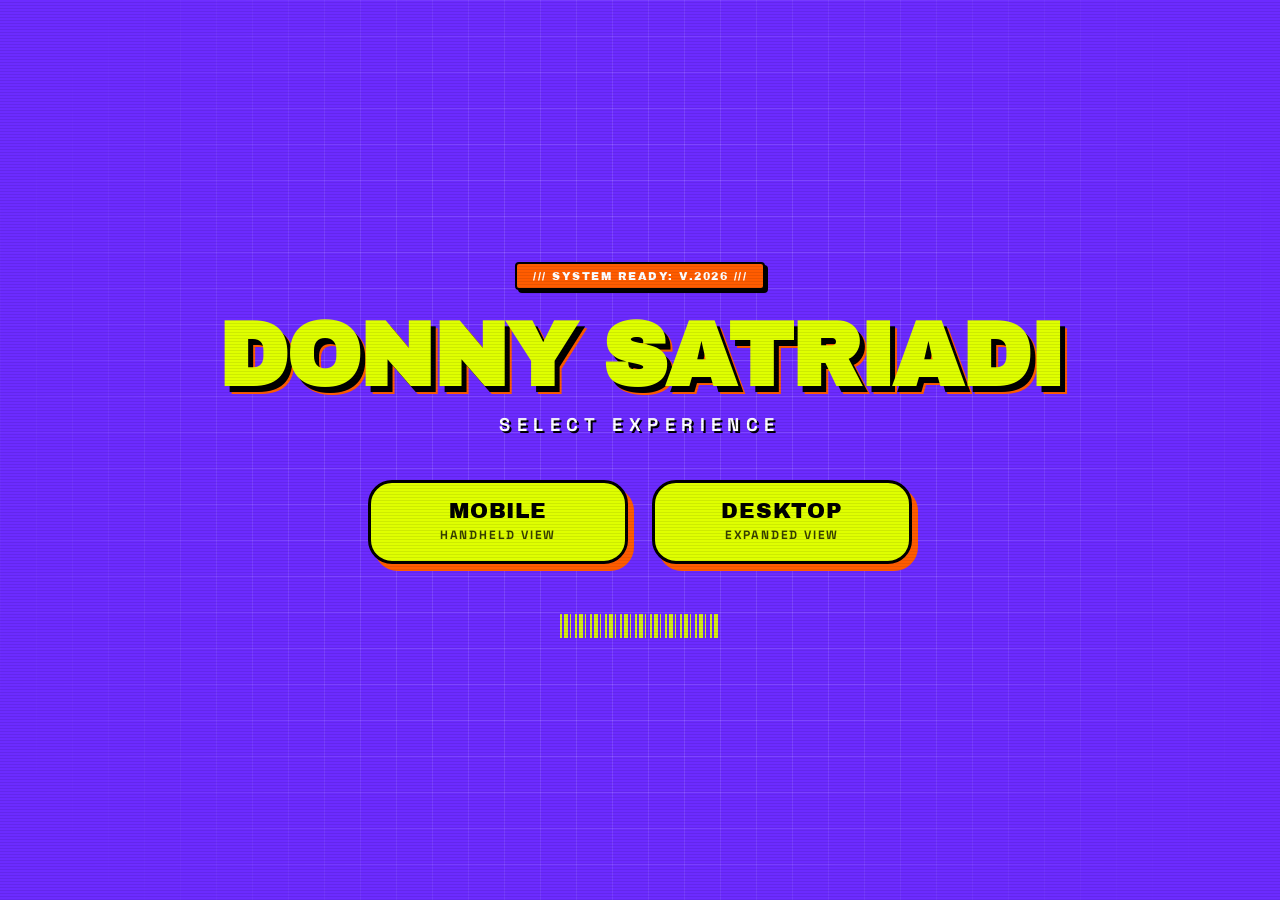
==== index.html @ 2ff31459 "Update index.html" ====
<!DOCTYPE html>
<html lang="id">
<head>
  <meta charset="UTF-8">
  <meta name="viewport" content="width=device-width, initial-scale=1.0">

  <title>Donny Satriadi — Graphic Designer & Creative Portfolio</title>

  <meta name="description" content="Creative portfolio of Donny Satriadi, a graphic designer and visual creative specializing in graphic design, photography, video editing, and visual content.">

  <meta name="author" content="Donny Satriadi">

  <meta name="robots" content="index, follow">

  <link rel="canonical" href="https://donnyvisual.my.id/">

  <link rel="stylesheet" href="style.css">
</head>
<body>
    <div class="loader-screen" id="landingLoader">
        <div class="loader-container">
            <p class="loader-title">LOADING SYSTEM...</p>
            <div class="loader-bar-wrapper">
                <div class="loader-bar-fill"></div>
            </div>
        </div>
    </div>

    <div class="bg-grid-pattern" aria-hidden="true"></div>
    <section class="landing-section">
        <div class="crt-overlay" aria-hidden="true"></div>

        <div class="landing-container">
            <div class="system-tag">/// SYSTEM READY: V.2026 ///</div>
            <h1 class="landing-title">DONNY SATRIADI</h1>
            <p class="landing-subtitle">SELECT EXPERIENCE</p>
            
            <div class="experience-buttons">
                <a href="mobile.html" class="btn btn-mobile">
                    <span>MOBILE</span>
                    <small>HANDHELD VIEW</small>
                </a>
                <a href="pc.html" class="btn btn-desktop">
                    <span>DESKTOP</span>
                    <small>EXPANDED VIEW</small>
                </a>
            </div>

            <div class="retro-barcode" aria-hidden="true"></div>
        </div>
    </section>

    <script src="style.js"></script>
</body>
</html>
---- style.css ----
@import url('https://fonts.googleapis.com/css2?family=Archivo+Black&family=Space+Grotesk:wght@500;700&display=swap');

*,
*::before,
*::after {
    margin: 0;
    padding: 0;
    box-sizing: border-box;
    -webkit-tap-highlight-color: transparent;
}

body {
    width: 100vw;
    min-height: 100vh;
    background-color: #6C2BFF;
    font-family: 'Space Grotesk', sans-serif;
    color: #FFFFFF;
    overflow-x: hidden;
    position: relative;
    display: flex;
    justify-content: center;
    align-items: center;
}

.bg-grid-pattern {
    position: fixed;
    top: 0;
    left: 0;
    width: 100vw;
    height: 100vh;
    z-index: 0;
    pointer-events: none;
    background-size: 36px 36px;
    background-image: 
        linear-gradient(to right, rgba(255, 255, 255, 0.12) 1px, transparent 1px),
        linear-gradient(to bottom, rgba(255, 255, 255, 0.12) 1px, transparent 1px);
    -webkit-mask-image: radial-gradient(circle at center, black 40%, transparent 90%);
    mask-image: radial-gradient(circle at center, black 40%, transparent 90%);
}

.crt-overlay {
    position: fixed;
    top: 0;
    left: 0;
    width: 100%;
    height: 100%;
    background: repeating-linear-gradient(
        0deg,
        rgba(0, 0, 0, 0.08) 0px,
        rgba(0, 0, 0, 0.08) 1px,
        transparent 1px,
        transparent 3px
    );
    pointer-events: none;
    z-index: 1;
}

.loader-screen {
    position: fixed;
    inset: 0;
    width: 100vw;
    height: 100vh;
    background-color: #6C2BFF;
    display: flex;
    justify-content: center;
    align-items: center;
    z-index: 99999;
    animation: autoHideLoader 0.4s ease 0.5s forwards;
}

.loader-container {
    display: flex;
    flex-direction: column;
    align-items: center;
    text-align: center;
}

.loader-title {
    font-family: 'Archivo Black', sans-serif;
    font-size: 22px;
    color: #DFFF00;
    margin-bottom: 16px;
    letter-spacing: 2px;
    text-shadow: 3px 3px 0 #111111;
}

.loader-bar-wrapper {
    width: 220px;
    height: 16px;
    border: 3px solid #111111;
    background: #FFE88C;
    box-shadow: 4px 4px 0 #FF5C00;
    border-radius: 50px;
    overflow: hidden;
    padding: 2px;
}

.loader-bar-fill {
    width: 100%;
    height: 100%;
    background: #6C2BFF;
    border-radius: 50px;
    transform-origin: left;
    animation: loadPulse 0.6s ease-in-out infinite alternate;
}

@keyframes loadPulse {
    0% { transform: scaleX(0.15); }
    100% { transform: scaleX(1); }
}

@keyframes autoHideLoader {
    0% {
        opacity: 1;
        visibility: visible;
        pointer-events: all;
    }
    100% {
        opacity: 0;
        visibility: hidden;
        pointer-events: none;
    }
}

.landing-section {
    width: 100%;
    min-height: 100vh;
    display: flex;
    justify-content: center;
    align-items: center;
    text-align: center;
    padding: 32px 20px;
    position: relative;
    z-index: 2;
}

.landing-container {
    display: flex;
    flex-direction: column;
    align-items: center;
    justify-content: center;
    max-width: 900px;
    width: 100%;
}

.system-tag {
    background-color: #FF5C00;
    color: #FFFFFF;
    font-family: 'Archivo Black', sans-serif;
    font-size: 11px;
    letter-spacing: 1.5px;
    padding: 6px 16px;
    border: 2px solid #000000;
    box-shadow: 3px 3px 0 #000000;
    border-radius: 4px;
    margin-bottom: 24px;
}

.landing-title {
    font-family: 'Archivo Black', sans-serif;
    color: #DFFF00;
    text-transform: uppercase;
    font-size: clamp(2.4rem, 7vw, 5.8rem);
    line-height: 0.95;
    letter-spacing: -0.02em;
    text-shadow: 5px 6px 0px #000000, 7px 8px 0px #FF5C00;
    margin-bottom: 14px;
}

.landing-subtitle {
    font-family: 'Space Grotesk', sans-serif;
    color: #FFFFFF;
    font-size: clamp(0.9rem, 1.8vw, 1.15rem);
    font-weight: 700;
    text-transform: uppercase;
    letter-spacing: 0.35em;
    margin-bottom: 44px;
    text-shadow: 2px 2px 0px #000000;
}

.experience-buttons {
    display: flex;
    flex-direction: row;
    justify-content: center;
    align-items: center;
    gap: 24px;
    margin-bottom: 40px;
    width: 100%;
}

.btn {
    display: flex;
    flex-direction: column;
    justify-content: center;
    align-items: center;
    width: 260px;
    height: 84px;
    border-radius: 24px;
    background-color: #DFFF00;
    color: #000000;
    border: 3px solid #000000;
    text-decoration: none;
    box-shadow: 6px 7px 0px #FF5C00;
    cursor: pointer;
    transition: transform 0.15s ease, box-shadow 0.15s ease;
    user-select: none;
}

.btn span {
    font-family: 'Archivo Black', sans-serif;
    font-size: 1.35rem;
    letter-spacing: 0.04em;
    line-height: 1;
    margin-bottom: 4px;
}

.btn small {
    font-family: 'Space Grotesk', sans-serif;
    font-size: 0.75rem;
    font-weight: 700;
    letter-spacing: 0.15em;
    opacity: 0.75;
}

.btn:hover {
    transform: translate(-2px, -3px);
    box-shadow: 8px 10px 0px #FF5C00;
}

.btn:active {
    transform: translate(3px, 4px);
    box-shadow: 2px 2px 0px #FF5C00;
}

.retro-barcode {
    display: block;
    width: 160px;
    height: 24px;
    margin: 10px auto 0;
    background: repeating-linear-gradient(
        90deg,
        #DFFF00 0px,
        #DFFF00 2px,
        transparent 2px,
        transparent 4px,
        #DFFF00 4px,
        #DFFF00 8px,
        transparent 8px,
        transparent 10px,
        #DFFF00 10px,
        #DFFF00 11px,
        transparent 11px,
        transparent 15px
    );
    opacity: 0.9;
}

@media (max-width: 640px) {
    .experience-buttons {
        flex-direction: column;
        gap: 16px;
    }

    .btn {
        width: 100%;
        max-width: 300px;
        height: 76px;
    }

    .btn span {
        font-size: 1.2rem;
    }

    .landing-subtitle {
        margin-bottom: 32px;
        letter-spacing: 0.25em;
    }
}
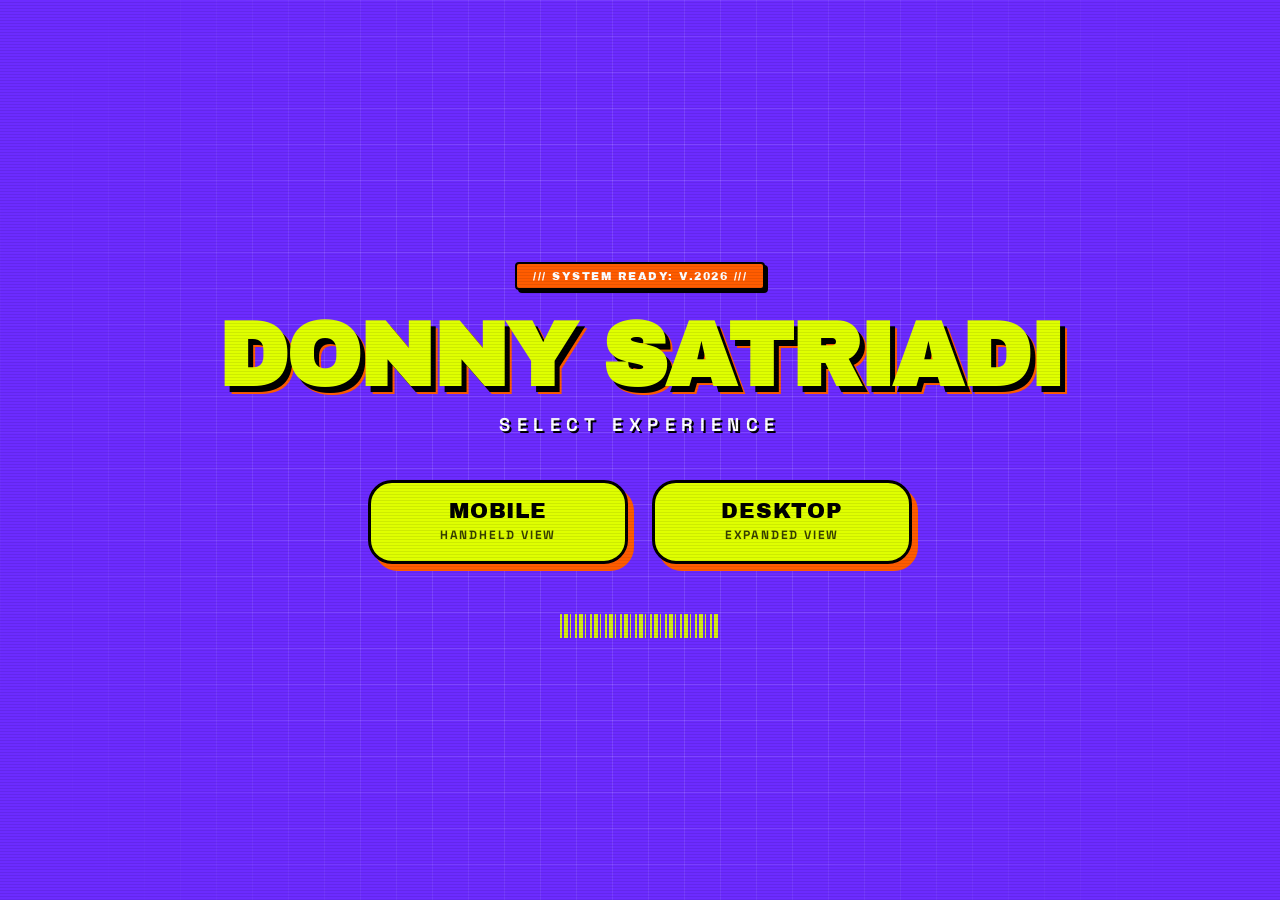
==== commit 9a0d8939: "Add files via upload" ====
--- a/index.html
+++ b/index.html
@@ -3,18 +3,23 @@
 <head>
   <meta charset="UTF-8">
   <meta name="viewport" content="width=device-width, initial-scale=1.0">
-
   <title>Donny Satriadi — Graphic Designer & Creative Portfolio</title>
-
   <meta name="description" content="Creative portfolio of Donny Satriadi, a graphic designer and visual creative specializing in graphic design, photography, video editing, and visual content.">
-
   <meta name="author" content="Donny Satriadi">
-
   <meta name="robots" content="index, follow">
-
   <link rel="canonical" href="https://donnyvisual.my.id/">
-
+  <link rel="icon" type="image/png" href="images/favicon.png">
+  <meta property="og:type" content="website">
+  <meta property="og:url" content="https://donnyvisual.my.id/">
+  <meta property="og:title" content="Donny Satriadi — Creative Portfolio">
+  <meta property="og:description" content="Graphic design, photography, video editing, and visual creative portfolio.">
+  <meta property="og:site_name" content="Donny Satriadi Portfolio">
+  <meta property="og:image" content="https://donnyvisual.my.id/images/og-image.png">
+  <meta name="twitter:card" content="summary">
+  <meta name="twitter:title" content="Donny Satriadi — Creative Portfolio">
+  <meta name="twitter:description" content="Graphic design, photography, video editing, and visual creative portfolio.">
   <link rel="stylesheet" href="style.css">
+  <link rel="stylesheet" href="animations.css">
 </head>
 <body>
     <div class="loader-screen" id="landingLoader">
@@ -51,5 +56,6 @@
     </section>
 
     <script src="style.js"></script>
+    <script src="animations.js"></script>
 </body>
 </html>
--- a/style.css
+++ b/style.css
@@ -7,6 +7,25 @@
     padding: 0;
     box-sizing: border-box;
     -webkit-tap-highlight-color: transparent;
+}
+
+html {
+    scrollbar-width: none !important;
+}
+
+html::-webkit-scrollbar,
+body::-webkit-scrollbar {
+    display: none !important;
+    width: 0 !important;
+    height: 0 !important;
+}
+
+html, body {
+    cursor: url('images/cursor-3d.png') 0 0, auto;
+}
+
+a, button, .btn {
+    cursor: url('images/cursor-pointer.png') 0 0, pointer;
 }
 
 body {
@@ -30,6 +49,7 @@
     height: 100vh;
     z-index: 0;
     pointer-events: none;
+    transform: translateZ(0);
     background-size: 36px 36px;
     background-image: 
         linear-gradient(to right, rgba(255, 255, 255, 0.12) 1px, transparent 1px),
@@ -44,6 +64,7 @@
     left: 0;
     width: 100%;
     height: 100%;
+    transform: translateZ(0);
     background: repeating-linear-gradient(
         0deg,
         rgba(0, 0, 0, 0.08) 0px,
--- a/animations.css
+++ b/animations.css
@@ -0,0 +1,437 @@
+/* ========================================================
+   DONNY SATRIADI PORTFOLIO — HIGH PERFORMANCE ANIMATIONS
+   Optimized for 60-120 FPS, GPU-composited, zero layout thrashing
+   ======================================================== */
+
+/* Native hardware smooth scrolling */
+html {
+  scroll-behavior: smooth;
+  scrollbar-width: none !important;
+}
+
+html::-webkit-scrollbar,
+body::-webkit-scrollbar {
+  display: none !important;
+  width: 0 !important;
+  height: 0 !important;
+}
+
+/* --------------------------------------------------------
+   RETRO 3D PIXEL CURSOR (Native 0ms Latency Hardware Cursor)
+   -------------------------------------------------------- */
+html, body {
+  cursor: url('images/cursor-3d.png') 0 0, auto !important;
+}
+
+a, button, input, textarea, select,
+.btn, .filter-btn, .category-pill, .category-item,
+.project-item, .featured-project, .nav-link, .action-btn,
+.skill-pill, .brand-logo, .location-pill, .tagline-pill,
+[role="button"] {
+  cursor: url('images/cursor-pointer.png') 0 0, pointer !important;
+}
+
+/* --------------------------------------------------------
+   1. KINETIC INFINITE MARQUEE (100% GPU Compositor)
+   -------------------------------------------------------- */
+.marquee-container {
+  width: 100%;
+  overflow: hidden;
+  background-color: #DFFF00;
+  border-top: 3px solid #111111;
+  border-bottom: 3px solid #111111;
+  box-shadow: 0 5px 0 #FF5C00;
+  margin: 28px 0 48px;
+  position: relative;
+  z-index: 10;
+  transform: rotate(-0.5deg) translateZ(0);
+  will-change: transform;
+}
+
+.marquee-track {
+  display: flex;
+  width: max-content;
+  white-space: nowrap;
+  animation: marqueeScroll 20s linear infinite;
+  will-change: transform;
+  transform: translateZ(0);
+}
+
+.marquee-track:hover {
+  animation-play-state: paused;
+}
+
+.marquee-item {
+  display: inline-flex;
+  align-items: center;
+  gap: 16px;
+  padding: 10px 20px;
+  font-family: 'Archivo Black', sans-serif;
+  font-size: 14px;
+  color: #111111;
+  letter-spacing: 1.5px;
+  text-transform: uppercase;
+}
+
+.marquee-star {
+  color: #6C2BFF;
+  font-size: 16px;
+  display: inline-block;
+  animation: starSpin 8s linear infinite;
+  will-change: transform;
+}
+
+@keyframes marqueeScroll {
+  0% { transform: translate3d(0, 0, 0); }
+  100% { transform: translate3d(-50%, 0, 0); }
+}
+
+@keyframes starSpin {
+  0% { transform: rotate(0deg); }
+  100% { transform: rotate(360deg); }
+}
+
+/* --------------------------------------------------------
+   2. 3D CARD TILT (Pure GPU transform)
+   -------------------------------------------------------- */
+.tilt-card {
+  will-change: transform;
+  transform-style: preserve-3d;
+  transition: transform 0.2s cubic-bezier(0.2, 0.8, 0.2, 1);
+}
+
+/* --------------------------------------------------------
+   3. CLICK & TAP SPARKLE BURST (Lightweight)
+   -------------------------------------------------------- */
+.y2k-particle {
+  position: fixed;
+  pointer-events: none;
+  z-index: 999999;
+  font-family: 'Archivo Black', sans-serif;
+  user-select: none;
+  animation: particleFly 0.42s cubic-bezier(0.12, 0.8, 0.32, 1) forwards;
+  will-change: transform, opacity;
+}
+
+@keyframes particleFly {
+  0% {
+    opacity: 1;
+    transform: translate(-50%, -50%) translate3d(0, 0, 0) scale(1) rotate(0deg);
+  }
+  60% {
+    opacity: 0.9;
+  }
+  100% {
+    opacity: 0;
+    transform: translate(-50%, -50%) translate3d(var(--tx), var(--ty), 0) scale(0.25) rotate(var(--rot));
+  }
+}
+
+/* --------------------------------------------------------
+   4. CARD SHUFFLE ANIMATION (Deck Shuffle Effect)
+   -------------------------------------------------------- */
+@keyframes cardShuffleOut {
+  0% {
+    opacity: 1;
+    transform: scale(1) translateY(0) rotate(0deg);
+  }
+  100% {
+    opacity: 0;
+    transform: scale(0.9) translateY(14px) rotate(var(--shuffle-rot, -3deg));
+  }
+}
+
+@keyframes cardShuffleIn {
+  0% {
+    opacity: 0;
+    transform: scale(0.85) translateY(-14px) rotate(var(--shuffle-rot, 3deg));
+  }
+  70% {
+    opacity: 1;
+    transform: scale(1.02) translateY(-2px) rotate(0deg);
+  }
+  100% {
+    opacity: 1;
+    transform: scale(1) translateY(0) rotate(0deg);
+  }
+}
+
+.card-shuffle-out {
+  animation: cardShuffleOut 0.14s ease-in forwards !important;
+  will-change: transform, opacity;
+}
+
+.card-shuffle-in {
+  animation: cardShuffleIn 0.35s cubic-bezier(0.34, 1.56, 0.64, 1) backwards !important;
+  will-change: transform, opacity;
+}
+
+/* --------------------------------------------------------
+   5. FLOATING PARALLAX
+   -------------------------------------------------------- */
+.floating-element {
+  animation: gentleFloat 5s ease-in-out infinite alternate;
+  will-change: transform;
+}
+
+.floating-element-delay {
+  animation: gentleFloat 5.8s ease-in-out 1.5s infinite alternate;
+  will-change: transform;
+}
+
+@keyframes gentleFloat {
+  0% {
+    transform: translate3d(0, 0, 0) rotate(0deg);
+  }
+  50% {
+    transform: translate3d(0, -6px, 0) rotate(1deg);
+  }
+  100% {
+    transform: translate3d(0, 3px, 0) rotate(-1deg);
+  }
+}
+
+/* --------------------------------------------------------
+   6. TACTILE BUTTON PRESS
+   -------------------------------------------------------- */
+.filter-btn,
+.category-pill,
+.category-item,
+.action-btn,
+.btn-mobile,
+.btn-desktop {
+  transition: transform 0.12s ease, box-shadow 0.12s ease !important;
+  will-change: transform;
+}
+
+.filter-btn:active,
+.category-pill:active,
+.category-item:active,
+.action-btn:active,
+.btn-mobile:active,
+.btn-desktop:active {
+  transform: translate3d(3px, 4px, 0) !important;
+  box-shadow: 0 0 0 transparent !important;
+}
+
+/* --------------------------------------------------------
+   7. HUD RULER SCROLL NAVIGATION RAIL (Inspired by HUD Caliper)
+   -------------------------------------------------------- */
+.hud-scroll-rail {
+  position: fixed;
+  right: 0;
+  top: 0;
+  height: 100vh;
+  width: 170px;
+  z-index: 9999;
+  pointer-events: none;
+  display: flex;
+  justify-content: flex-end;
+  user-select: none;
+}
+
+@media (max-width: 1023px) {
+  .hud-scroll-rail {
+    display: none !important;
+  }
+}
+
+.hud-rail-bg {
+  display: none !important;
+}
+
+.hud-ruler-scale {
+  position: absolute;
+  right: 0;
+  top: 85px;
+  bottom: 45px;
+  width: 48px;
+  display: flex;
+  flex-direction: column;
+  justify-content: space-between;
+  align-items: flex-end;
+  pointer-events: auto;
+  cursor: pointer;
+  padding-right: 6px;
+}
+
+.ruler-tick {
+  display: flex;
+  align-items: center;
+  justify-content: flex-end;
+  gap: 4px;
+  width: 100%;
+  height: 1px;
+  position: relative;
+}
+
+.ruler-tick .tick-line {
+  height: 1.5px;
+  background-color: rgba(255, 255, 255, 0.4);
+  box-shadow: 1px 1px 0 rgba(17, 17, 17, 0.4);
+  transition: background-color 0.15s ease, width 0.15s ease;
+}
+
+.ruler-tick.minor .tick-line {
+  width: 7px;
+}
+
+.ruler-tick.major .tick-line {
+  width: 15px;
+  background-color: #FFFFFF;
+  box-shadow: 1px 1px 0 #111111;
+}
+
+.ruler-tick .tick-num {
+  font-family: 'Space Grotesk', monospace;
+  font-size: 8.5px;
+  font-weight: 700;
+  color: rgba(255, 255, 255, 0.75);
+  line-height: 1;
+  margin-right: 3px;
+  text-shadow: 1px 1px 0 #111111;
+}
+
+.ruler-tick.is-active .tick-line {
+  background-color: #DFFF00;
+  width: 22px;
+  box-shadow: 0 0 10px #DFFF00, 1px 1px 0 #111111;
+}
+
+.ruler-tick.is-active .tick-num {
+  color: #DFFF00;
+  font-weight: 900;
+  text-shadow: 0 0 8px rgba(223, 255, 0, 0.8), 1px 1px 0 #111111;
+}
+
+.hud-scroll-needle {
+  position: absolute;
+  right: 0;
+  top: 85px;
+  width: 90px;
+  height: 2px;
+  pointer-events: auto;
+  cursor: grab;
+  transform: translateY(0);
+  will-change: transform;
+  z-index: 25;
+  display: flex;
+  align-items: center;
+  justify-content: flex-end;
+  transition: transform 0.08s linear;
+}
+
+.hud-needle-badge {
+  font-family: 'Archivo Black', sans-serif;
+  font-size: 9px;
+  color: #111111;
+  background-color: #DFFF00;
+  padding: 2px 6px;
+  border-radius: 4px;
+  border: 1.5px solid #111111;
+  box-shadow: 2px 2px 0 #FF5C00, 0 0 10px rgba(223, 255, 0, 0.4);
+  margin-right: 5px;
+  white-space: nowrap;
+}
+
+.hud-needle-line {
+  width: 32px;
+  height: 2.5px;
+  background-color: #DFFF00;
+  box-shadow: 0 0 12px #DFFF00, 1px 1px 0 #111111;
+}
+
+.hud-rail-sections {
+  position: absolute;
+  right: 44px;
+  top: 85px;
+  bottom: 45px;
+  width: 140px;
+  pointer-events: none;
+}
+
+.hud-section-link {
+  position: absolute;
+  right: 0;
+  transform: translateY(-50%);
+  display: flex;
+  align-items: center;
+  gap: 8px;
+  text-decoration: none;
+  pointer-events: auto;
+  cursor: pointer;
+  transition: transform 0.2s cubic-bezier(0.2, 0.8, 0.2, 1), opacity 0.2s ease;
+  opacity: 0.65;
+}
+
+.hud-section-link:hover {
+  opacity: 1;
+  transform: translateY(-50%) translateX(-3px);
+}
+
+.hud-section-link.active {
+  opacity: 1;
+}
+
+.hud-section-label {
+  font-family: 'Archivo Black', sans-serif;
+  font-size: 10px;
+  letter-spacing: 1.2px;
+  color: #FFFFFF;
+  text-transform: uppercase;
+  white-space: nowrap;
+  background: transparent;
+  border: none;
+  box-shadow: none;
+  text-shadow: 2px 2px 0 #111111;
+  transition: all 0.2s cubic-bezier(0.2, 0.8, 0.2, 1);
+}
+
+.hud-section-link:hover .hud-section-label {
+  color: #DFFF00;
+  text-shadow: 2px 2px 0 #111111, 0 0 8px rgba(223, 255, 0, 0.6);
+}
+
+.hud-section-link.active .hud-section-label {
+  color: #DFFF00;
+  text-shadow: 2px 2px 0 #111111, 0 0 12px rgba(223, 255, 0, 0.85);
+}
+
+.hud-leader-line {
+  width: 24px;
+  height: 1.5px;
+  background: rgba(255, 255, 255, 0.45);
+  box-shadow: 1px 1px 0 #111111;
+  transition: all 0.2s ease;
+}
+
+.hud-section-link.active .hud-leader-line {
+  background: #DFFF00;
+  width: 32px;
+  box-shadow: 0 0 10px #DFFF00, 1px 1px 0 #111111;
+}
+
+/* --------------------------------------------------------
+   8. ACCESSIBILITY
+   -------------------------------------------------------- */
+@media (prefers-reduced-motion: reduce) {
+  html {
+    scroll-behavior: auto;
+  }
+  .y2k-particle {
+    display: none !important;
+  }
+  .marquee-track,
+  .floating-element,
+  .floating-element-delay,
+  .marquee-star {
+    animation: none !important;
+  }
+  .tilt-card {
+    transform: none !important;
+  }
+  * {
+    transition-duration: 0.01ms !important;
+    animation-duration: 0.01ms !important;
+  }
+}
